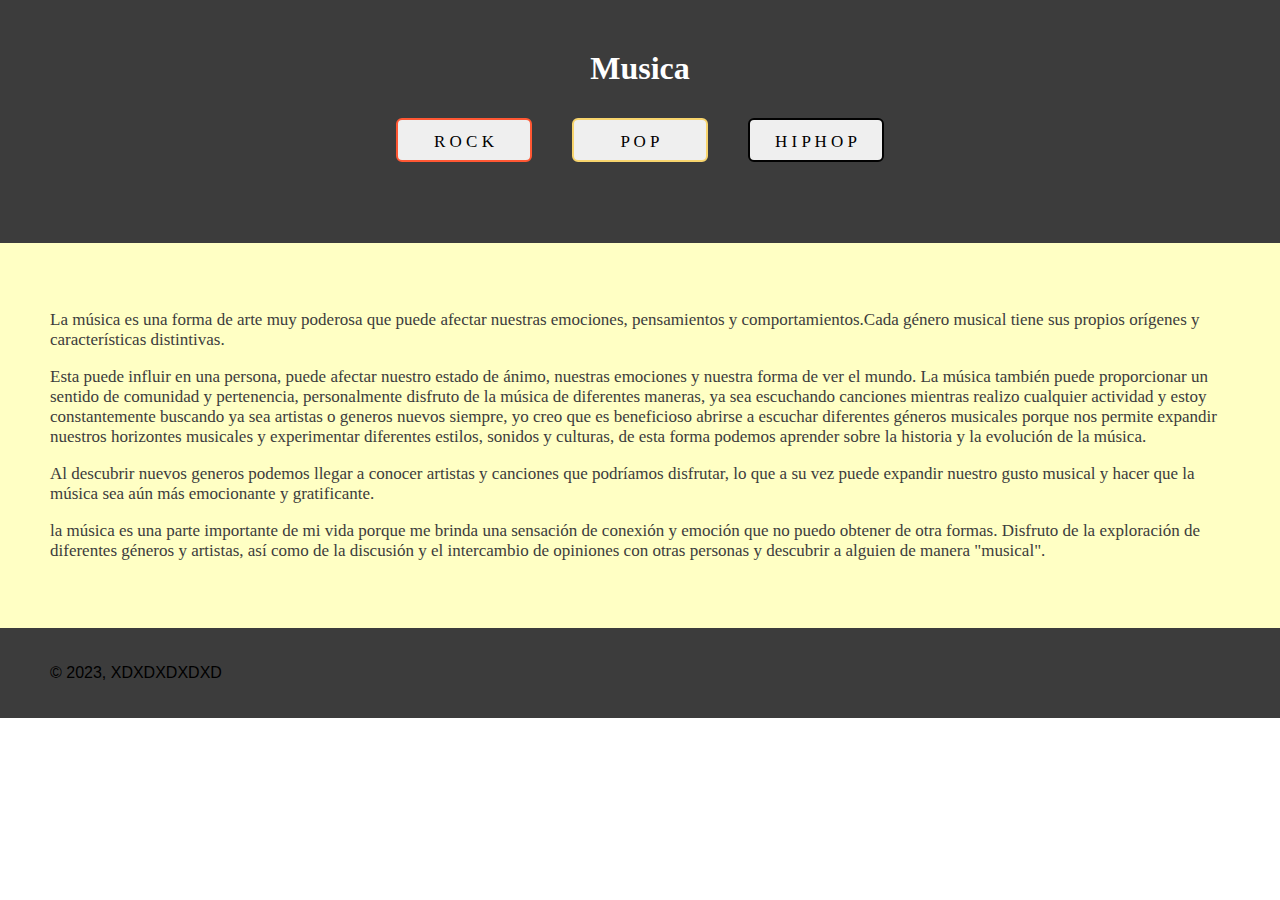
==== index.html @ 46fbabba "Primera subida" ====
<!DOCTYPE html>
<html lang="en">
<head>
    <meta charset="UTF-8">
    <meta http-equiv="X-UA-Compatible" content="IE=edge">
    <meta name="viewport" content="width=device-width, initial-scale=1.0">
    <link rel="stylesheet" href="CSS/estilo.css">
    <link rel="stylesheet" href="CSS/botones.css">
</head>
<body>
    <div id="header">
        <h1>Musica</h1>
        <p class="button-container">
               <button id="but1"><a href="paginas/rock.html">R O C K</a></button>
               <button id="but2"><a href="paginas/pop.html"> P O P</a></button>
               <button id="but3"><a href="paginas/Hip Hop.html"> H I P H O P</a></button>
        </p>
    </div>
    
<div id="main">
    <p>
        La música es una forma de arte muy poderosa
        que puede afectar nuestras emociones, pensamientos y comportamientos.Cada género musical tiene sus propios orígenes y características distintivas.
    </p>
    <p>
        Esta puede influir en una persona, puede afectar nuestro estado de ánimo, nuestras emociones y nuestra forma de ver el mundo. La música también puede proporcionar un sentido de comunidad y pertenencia,
        personalmente disfruto de la música de diferentes maneras, ya sea escuchando canciones mientras realizo cualquier actividad y estoy constantemente buscando ya sea artistas o generos nuevos siempre, yo 
        creo que es beneficioso abrirse a escuchar diferentes géneros musicales porque nos permite expandir nuestros horizontes musicales y experimentar diferentes estilos, sonidos y culturas, de esta forma podemos aprender sobre la historia y la evolución de la música.
    </p>
    <p>
       Al descubrir nuevos generos podemos llegar a conocer artistas y canciones que podríamos disfrutar, lo que a su vez puede expandir nuestro gusto musical y hacer que la música sea aún más emocionante y gratificante.
    </p>
    <p> la música es una parte importante de mi vida porque me brinda una sensación de conexión y emoción que no puedo obtener de otra formas. Disfruto de la exploración de diferentes géneros y artistas, así como de la discusión y el intercambio de opiniones con otras personas y descubrir a alguien de manera "musical".</p>
</div>
<div id="footer">
    <p> © 2023, XDXDXDXDXD</p>
</div>
</body>
</html>
---- CSS/estilo.css ----
body {
    margin: 0;
    padding: 0;
    max-width: 100%;
    overflow-x: hidden;
  }
  
/* Agregamos la fuente de Google Fonts */
@import url('https://fonts.googleapis.com/css2?family=Montserrat:wght@400;700&display=swap');

/* Utilizamos la fuente en el header */
#header {
    display: flex;
    flex-direction: column;
    align-items: center;
    justify-content: center;
    text-align: center;
    background-color: #3c3c3c;
    color: white;
    padding: 50px;
}

#header h1 {
    margin: 0;
}

#header button {
    display: inline-block;
    margin: 15px;
}

#header .button-container {
    display: flex;
    justify-content: flex-start;
    gap: 10px;
}

#main{
    background-color: #ffffc4;
    color: #3c3c3c;
    padding: 50px;
    font-family: 'Times New Roman', Times, serif; /* Utilizamos una fuente por defecto para el main */
    font-size: 17px;
    max-width: 100%; 
    overflow-x: hidden; 
}

#footer{
    background-color: #3c3c3c;
    color: rgb(0, 0, 0);
    display: flex;
    justify-content: space-between;
    align-items: center;
    padding: 20px 50px;
    width: 100%;
    font-family: 'Montserrat', sans-serif; /* Agregamos la fuente */
}


/* Estilos para pantallas más pequeñas que 600px */
@media (max-width: 600px) {
    #header {
      flex-direction: column;
    }
  
    #header h1 {
      margin: 20px auto;
    }
  
    #main, #footer {
      padding: 10px;
    }
  }
---- CSS/botones.css ----
/*Boton 1*/
#but1 {
    --color: #ff5733;
    font-family: inherit;
    display: inline-block;
    width: 8em;
    height: 2.6em;
    line-height: 2.5em;
    margin: 0 auto;
    position: relative;
    overflow: hidden;
    border: 2px solid var(--color);
    transition: color .5s;
    z-index: 1;
    font-size: 17px;
    border-radius: 6px;
    font-weight: 500;
    color: #000000;
   }
  
   #but1:before {
    content: "";
    position: absolute;
    z-index: -1;
    background: var(--color);
    height: 150px;
    width: 200px;
    border-radius: 50%;
   }
   
   #but1:hover {
    color: #fcf7f7;
   }
   
   #but1:before {
    top: 100%;
    left: 100%;
    transition: all .7s;
   }
   
   #but1:hover:before {
    top: -30px;
    left: -30px;
   }
   
   #but1:active:before {
    background: #f34949;
    transition: background 0s;
   }

   #but1 a {
    color: inherit;
    text-decoration: none;
  }
   /*Boton 2*/
#but2 {
    --color: #f7d46d;
    font-family: inherit;
    display: inline-block;
    width: 8em;
    height: 2.6em;
    line-height: 2.5em;
    margin: 0 auto;
    position: relative;
    overflow: hidden;
    border: 2px solid var(--color);
    transition: color .5s;
    z-index: 1;
    font-size: 17px;
    border-radius: 6px;
    font-weight: 500;
    color: #000000;
   }
   
   #but2:before {
    content: "";
    position: absolute;
    z-index: -1;
    background: var(--color);
    height: 150px;
    width: 200px;
    border-radius: 50%;
   }
   
   #but2:hover {
    color: #fffbfb;
   }
   
   #but2:before {
    top: 100%;
    left: 100%;
    transition: all .7s;
   }
   
   #but2:hover:before {
    top: -30px;
    left: -30px;
   }
   
   #but2:active:before {
    background: #ecc242;
    transition: background 0s;
   }
#but2 a {
    color: inherit;
    text-decoration: none;
  }
      /*Boton 3*/
#but3 {
    --color: #020202;
    font-family: inherit;
    display: inline-block;
    width: 8em;
    height: 2.6em;
    line-height: 2.5em;
    margin: 0 auto;
    position: relative;
    overflow: hidden;
    border: 2px solid var(--color);
    transition: color .5s;
    z-index: 1;
    font-size: 17px;
    border-radius: 6px;
    font-weight: 500;
    color: #000000;
   }
   
   #but3:before {
    content: "";
    position: absolute;
    z-index: -1;
    background: var(--color);
    height: 150px;
    width: 200px;
    border-radius: 50%;
   }
   
   #but3:hover {
    color: #faf4f4;
   }
   
   #but3:before {
    top: 100%;
    left: 100%;
    transition: all .7s;
   }
   
   #but3:hover:before {
    top: -30px;
    left: -30px;
   }
   
   #but3:active:before {
    background: #252523;
    transition: background 0s;
   }
   #but3 a {
    color: inherit;
    text-decoration: none;
  }
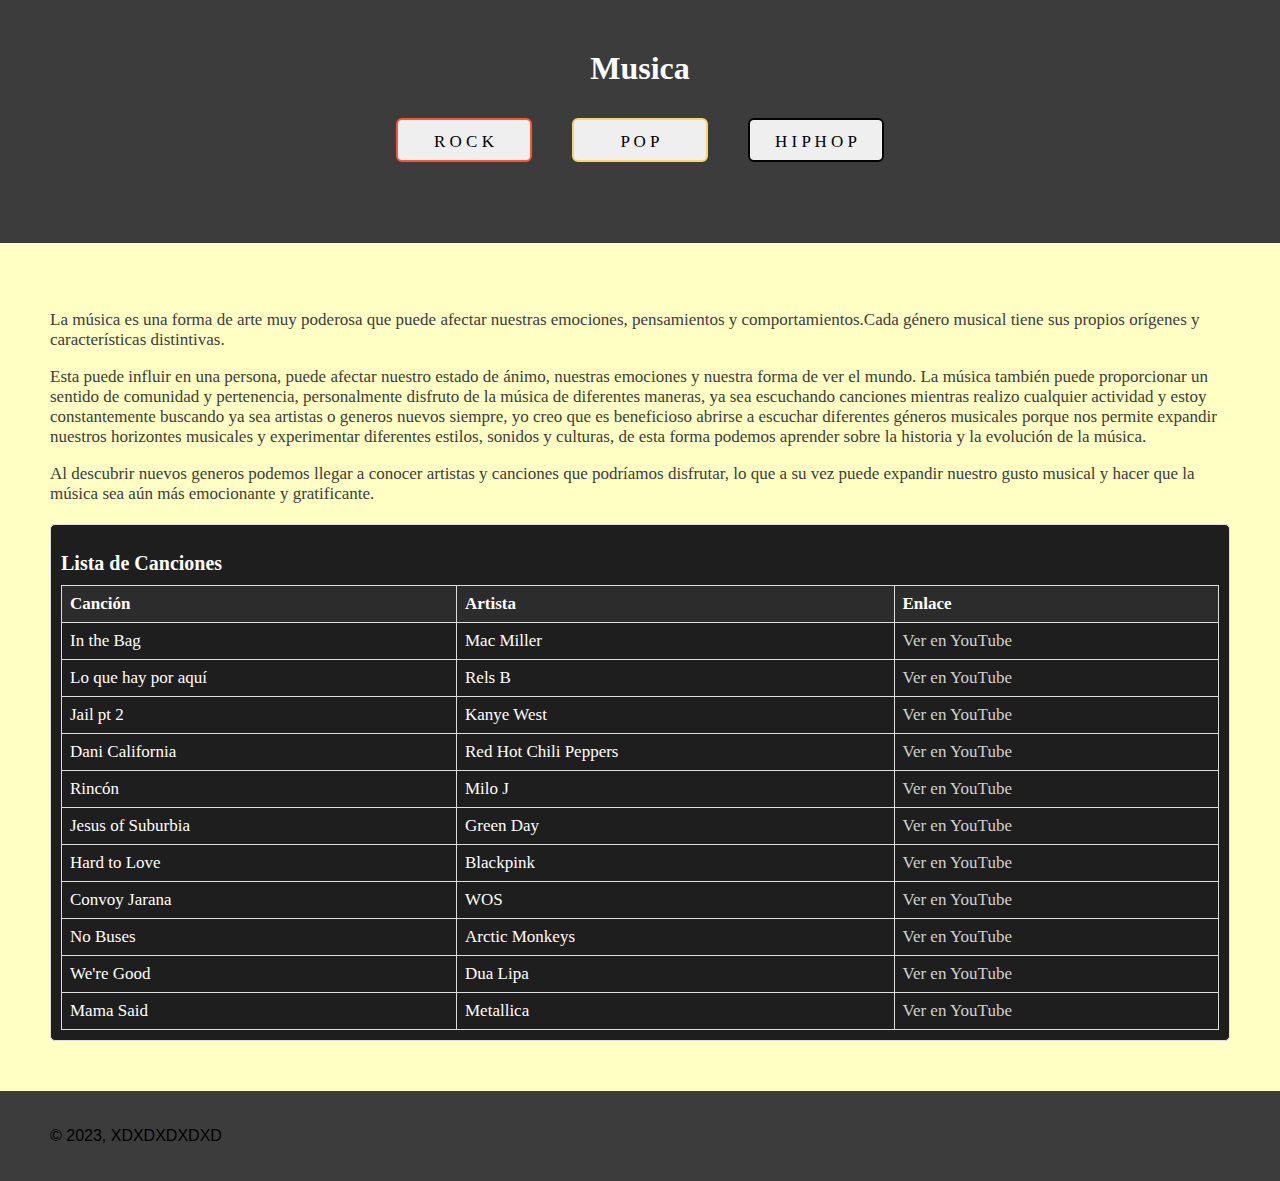
==== commit 43b8867b: "cambios tablas 1" ====
--- a/index.html
+++ b/index.html
@@ -30,7 +30,77 @@
     <p>
        Al descubrir nuevos generos podemos llegar a conocer artistas y canciones que podríamos disfrutar, lo que a su vez puede expandir nuestro gusto musical y hacer que la música sea aún más emocionante y gratificante.
     </p>
-    <p> la música es una parte importante de mi vida porque me brinda una sensación de conexión y emoción que no puedo obtener de otra formas. Disfruto de la exploración de diferentes géneros y artistas, así como de la discusión y el intercambio de opiniones con otras personas y descubrir a alguien de manera "musical".</p>
+    <div id="canciones">
+        <h2>Lista de Canciones</h2>
+        <table>
+            <thead>
+                <tr>
+                    <th>Canción</th>
+                    <th>Artista</th>
+                    <th>Enlace</th>
+                </tr>
+            </thead>
+            <tbody>
+                <tr>
+                    <td>In the Bag</td>
+                    <td>Mac Miller</td>
+                    <td><a href="https://youtu.be/cRxpib4eV2E" target="_blank">Ver en YouTube</a></td>
+                </tr>
+                <tr>
+                    <td>Lo que hay por aquí</td>
+                    <td>Rels B</td>
+                    <td><a href="https://youtu.be/qWCup_EZSWE" target="_blank">Ver en YouTube</a></td>
+                </tr>
+                <tr>
+                    <td>Jail pt 2</td>
+                    <td>Kanye West</td>
+                    <td><a href="https://youtu.be/UArRcQEgxp8" target="_blank">Ver en YouTube</a></td>
+                </tr>
+                <tr>
+                    <td>Dani California</td>
+                    <td>Red Hot Chili Peppers</td>
+                    <td><a href="https://youtu.be/Sb5aq5HcS1A" target="_blank">Ver en YouTube</a></td>
+                </tr>
+                <tr>
+                    <td>Rincón</td>
+                    <td>Milo J</td>
+                    <td><a href="https://youtu.be/Qip3xXCTzh4" target="_blank">Ver en YouTube</a></td>
+                </tr>
+                <tr>
+                    <td>Jesus of Suburbia</td>
+                    <td>Green Day</td>
+                    <td><a href="https://youtu.be/fZFmaMbkUD4" target="_blank">Ver en YouTube</a></td>
+                </tr>
+                <tr>
+                    <td>Hard to Love</td>
+                    <td>Blackpink</td>
+                    <td><a href="https://youtu.be/7Hr3p1BHC_E" target="_blank">Ver en YouTube</a></td>
+                </tr>
+                <tr>
+                    <td>Convoy Jarana</td>
+                    <td>WOS</td>
+                    <td><a href="https://youtu.be/5CG-7sbrs9U" target="_blank">Ver en YouTube</a></td>
+                </tr>
+                <tr>
+                    <td>No Buses</td>
+                    <td>Arctic Monkeys</td>
+                    <td><a href="https://youtu.be/Whl9WgP-g7s" target="_blank">Ver en YouTube</a></td>
+                </tr>
+                <tr>
+                    <td>We're Good</td>
+                    <td>Dua Lipa</td>
+                    <td><a href="https://youtu.be/jr47YisIsz8" target="_blank">Ver en YouTube</a></td>
+                </tr>
+                <tr>
+                    <td>Mama Said</td>
+                    <td>Metallica</td>
+                    <td><a href="https://youtu.be/4FKYsUEuvIo" target="_blank">Ver en YouTube</a></td>
+                </tr>
+                <!-- Agrega más filas para las otras canciones siguiendo el mismo formato -->
+            </tbody>
+        </table>
+    </div>
+    
 </div>
 <div id="footer">
     <p> © 2023, XDXDXDXDXD</p>
--- a/CSS/estilo.css
+++ b/CSS/estilo.css
@@ -71,4 +71,42 @@
       padding: 10px;
     }
   }
-  +/* Estilos para la tabla de canciones */
+#canciones {
+    margin-top: 20px;
+    padding: 10px;
+    background-color: #1f1e1e;
+    color: white;
+    border: 1px solid #ddd;
+    border-radius: 5px;
+}
+
+#canciones h2 {
+    font-size: 20px;
+    margin-bottom: 10px;
+}
+
+table {
+    width: 100%;
+    border-collapse: collapse;
+    margin-top: 10px;
+}
+
+th, td {
+    border: 1px solid #ddd;
+    padding: 8px;
+    text-align: left;
+}
+
+th {
+    background-color: #2c2c2c;
+}
+
+a {
+    text-decoration: none;
+    color: #d1d0d0;
+}
+
+a:hover {
+    text-decoration: underline;
+}
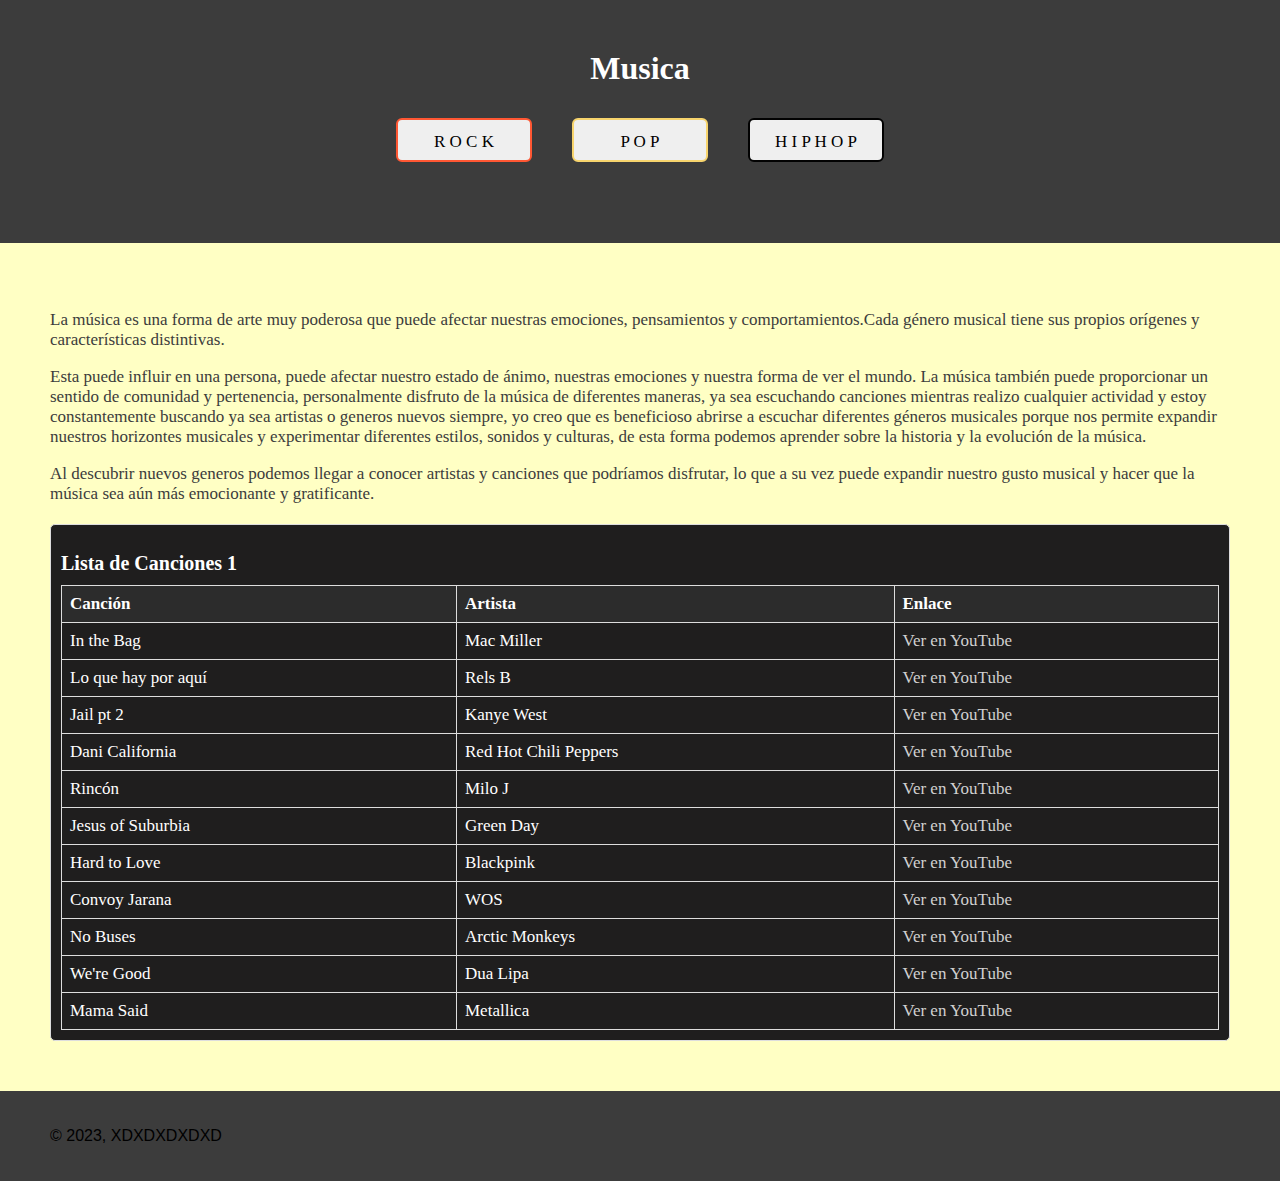
==== commit 127a8782: "cambios tablas 1.1" ====
--- a/index.html
+++ b/index.html
@@ -31,7 +31,7 @@
        Al descubrir nuevos generos podemos llegar a conocer artistas y canciones que podríamos disfrutar, lo que a su vez puede expandir nuestro gusto musical y hacer que la música sea aún más emocionante y gratificante.
     </p>
     <div id="canciones">
-        <h2>Lista de Canciones</h2>
+        <h2>Lista de Canciones 1</h2>
         <table>
             <thead>
                 <tr>
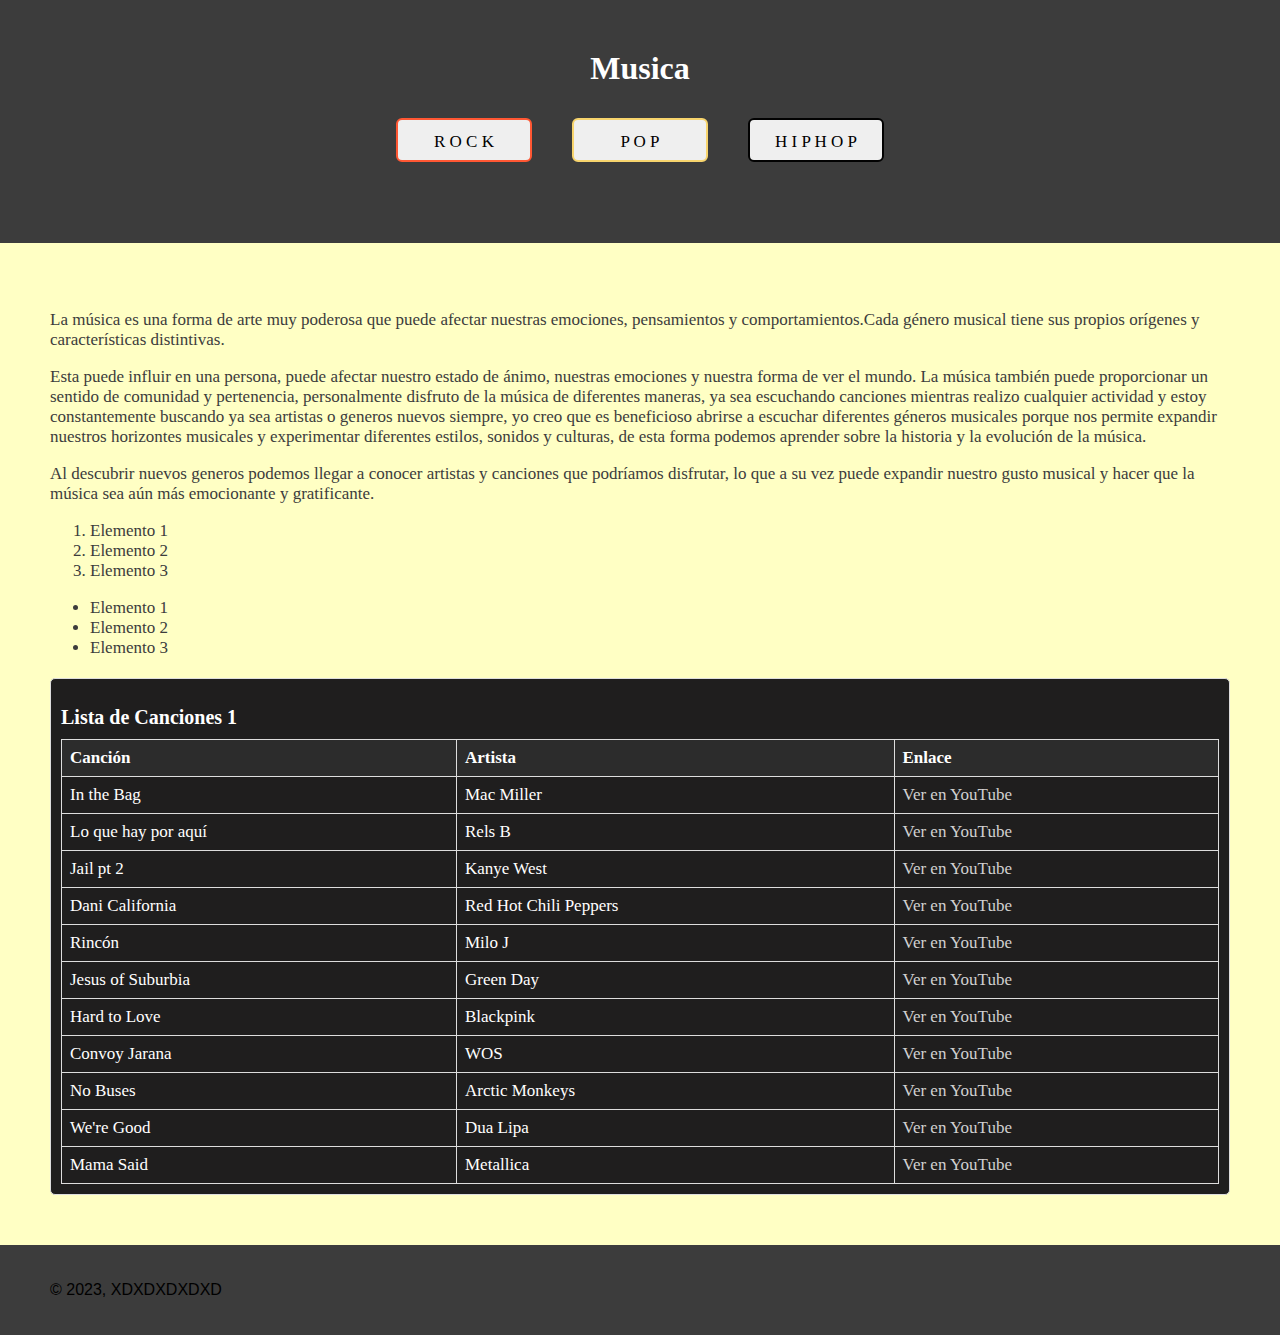
==== commit 4d993ac3: "cambios contenido 1" ====
--- a/index.html
+++ b/index.html
@@ -30,6 +30,17 @@
     <p>
        Al descubrir nuevos generos podemos llegar a conocer artistas y canciones que podríamos disfrutar, lo que a su vez puede expandir nuestro gusto musical y hacer que la música sea aún más emocionante y gratificante.
     </p>
+    <ol>
+        <li>Elemento 1</li>
+        <li>Elemento 2</li>
+        <li>Elemento 3</li>
+    </ol>
+    <ul>
+        <li>Elemento 1</li>
+        <li>Elemento 2</li>
+        <li>Elemento 3</li>
+    </ul>
+    
     <div id="canciones">
         <h2>Lista de Canciones 1</h2>
         <table>
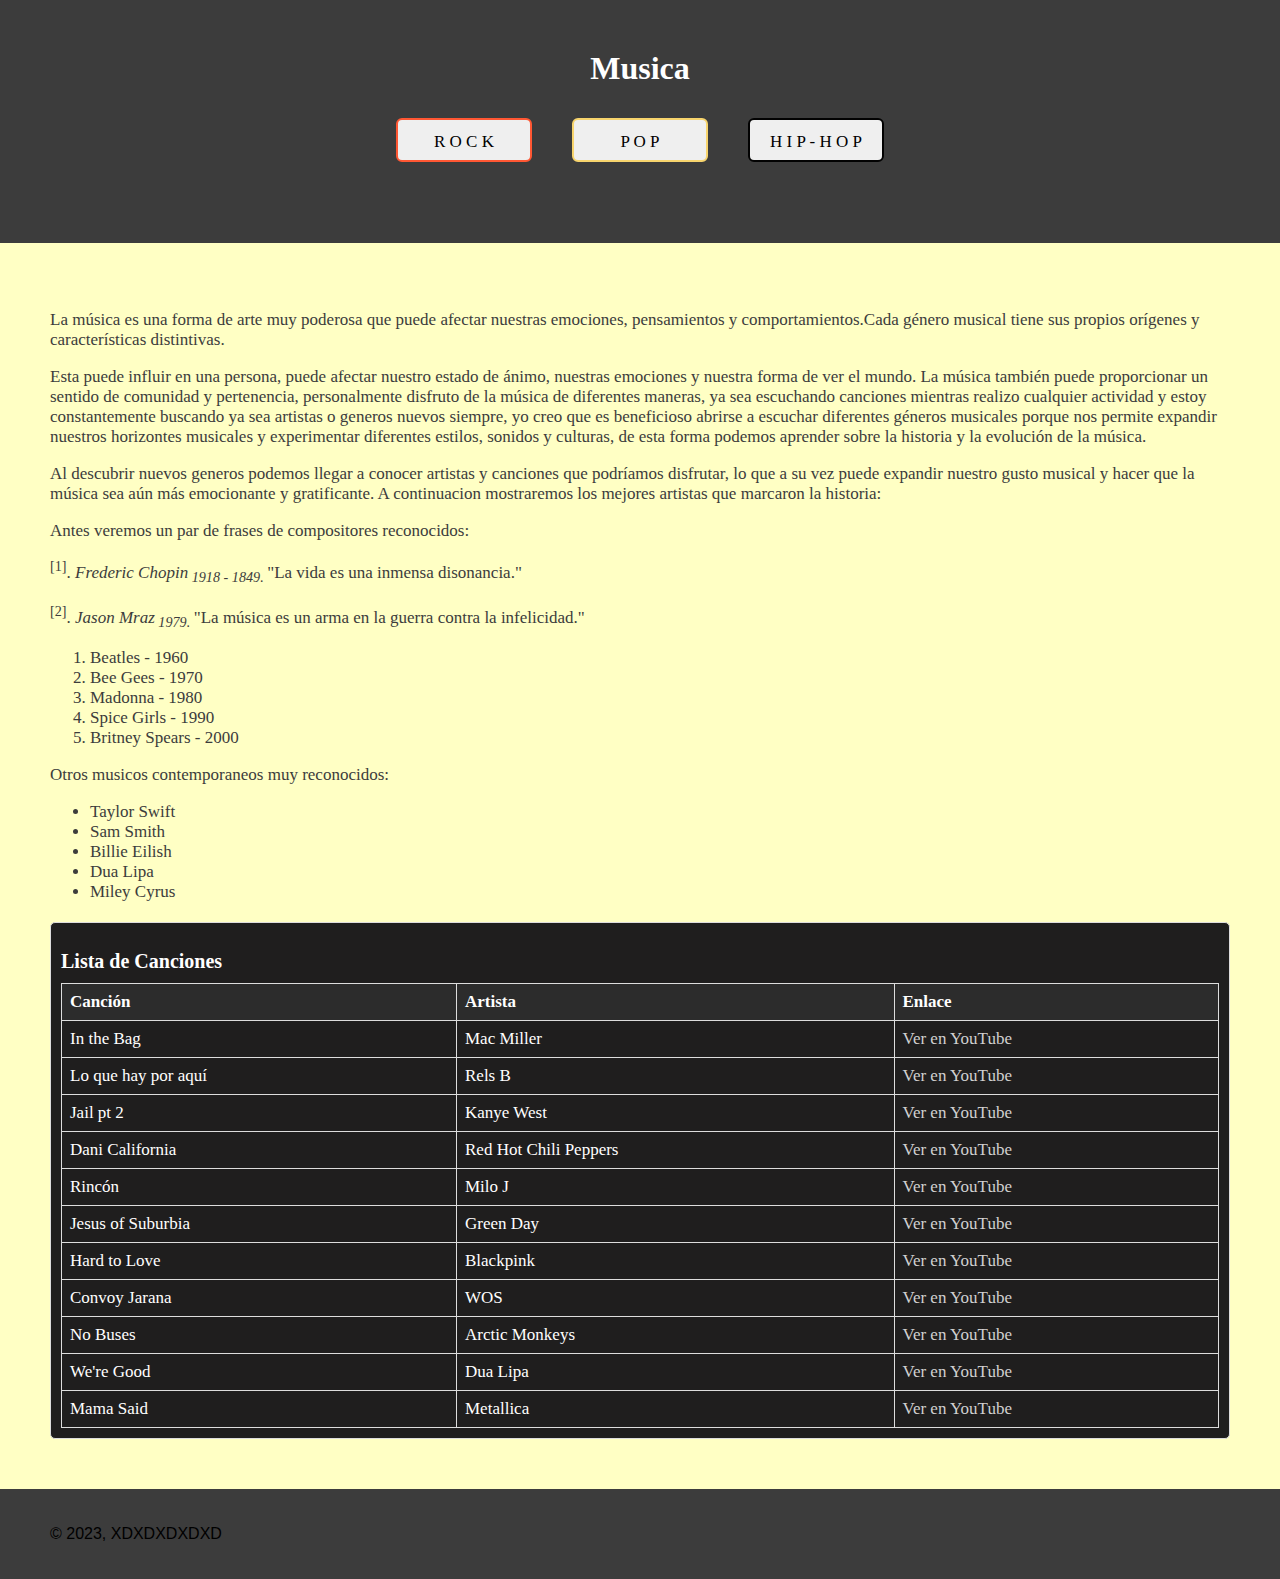
==== commit dae11538: "Agregando comandos" ====
--- a/index.html
+++ b/index.html
@@ -13,7 +13,7 @@
         <p class="button-container">
                <button id="but1"><a href="paginas/rock.html">R O C K</a></button>
                <button id="but2"><a href="paginas/pop.html"> P O P</a></button>
-               <button id="but3"><a href="paginas/Hip Hop.html"> H I P H O P</a></button>
+               <button id="but3"><a href="paginas/Hip Hop.html"> H I P - H O P</a></button>
         </p>
     </div>
     
@@ -29,20 +29,31 @@
     </p>
     <p>
        Al descubrir nuevos generos podemos llegar a conocer artistas y canciones que podríamos disfrutar, lo que a su vez puede expandir nuestro gusto musical y hacer que la música sea aún más emocionante y gratificante.
+       A continuacion mostraremos los mejores artistas que marcaron la historia:
     </p>
+    <p>Antes veremos un par de frases de compositores reconocidos: </p>
+    <sup>[1]</sup>.
+    <cite>Frederic Chopin<sub> 1918 - 1849.  </sub></cite>"La vida es una inmensa disonancia."</p>
+    <sup>[2]</sup>.
+    <cite>Jason Mraz<sub> 1979.  </sub></cite>"La música es un arma en la guerra contra la infelicidad."</p>
     <ol>
-        <li>Elemento 1</li>
-        <li>Elemento 2</li>
-        <li>Elemento 3</li>
+        <li>Beatles - 1960 </li>
+        <li>Bee Gees - 1970 </li>
+        <li>Madonna - 1980 </li>
+        <li>Spice Girls - 1990 </li>
+        <li>Britney Spears - 2000 </li>
     </ol>
+    <p>Otros musicos contemporaneos muy reconocidos: </p>
     <ul>
-        <li>Elemento 1</li>
-        <li>Elemento 2</li>
-        <li>Elemento 3</li>
+        <li>Taylor Swift</li>
+        <li>Sam Smith</li>
+        <li>Billie Eilish</li>
+        <li>Dua Lipa</li>
+        <li>Miley Cyrus</li>
     </ul>
     
     <div id="canciones">
-        <h2>Lista de Canciones 1</h2>
+        <h2>Lista de Canciones </h2>
         <table>
             <thead>
                 <tr>
@@ -115,6 +126,7 @@
 </div>
 <div id="footer">
     <p> © 2023, XDXDXDXDXD</p>
+    <p>©<abbr title="Copy Right Symbol"></abbr></p>
 </div>
 </body>
 </html>
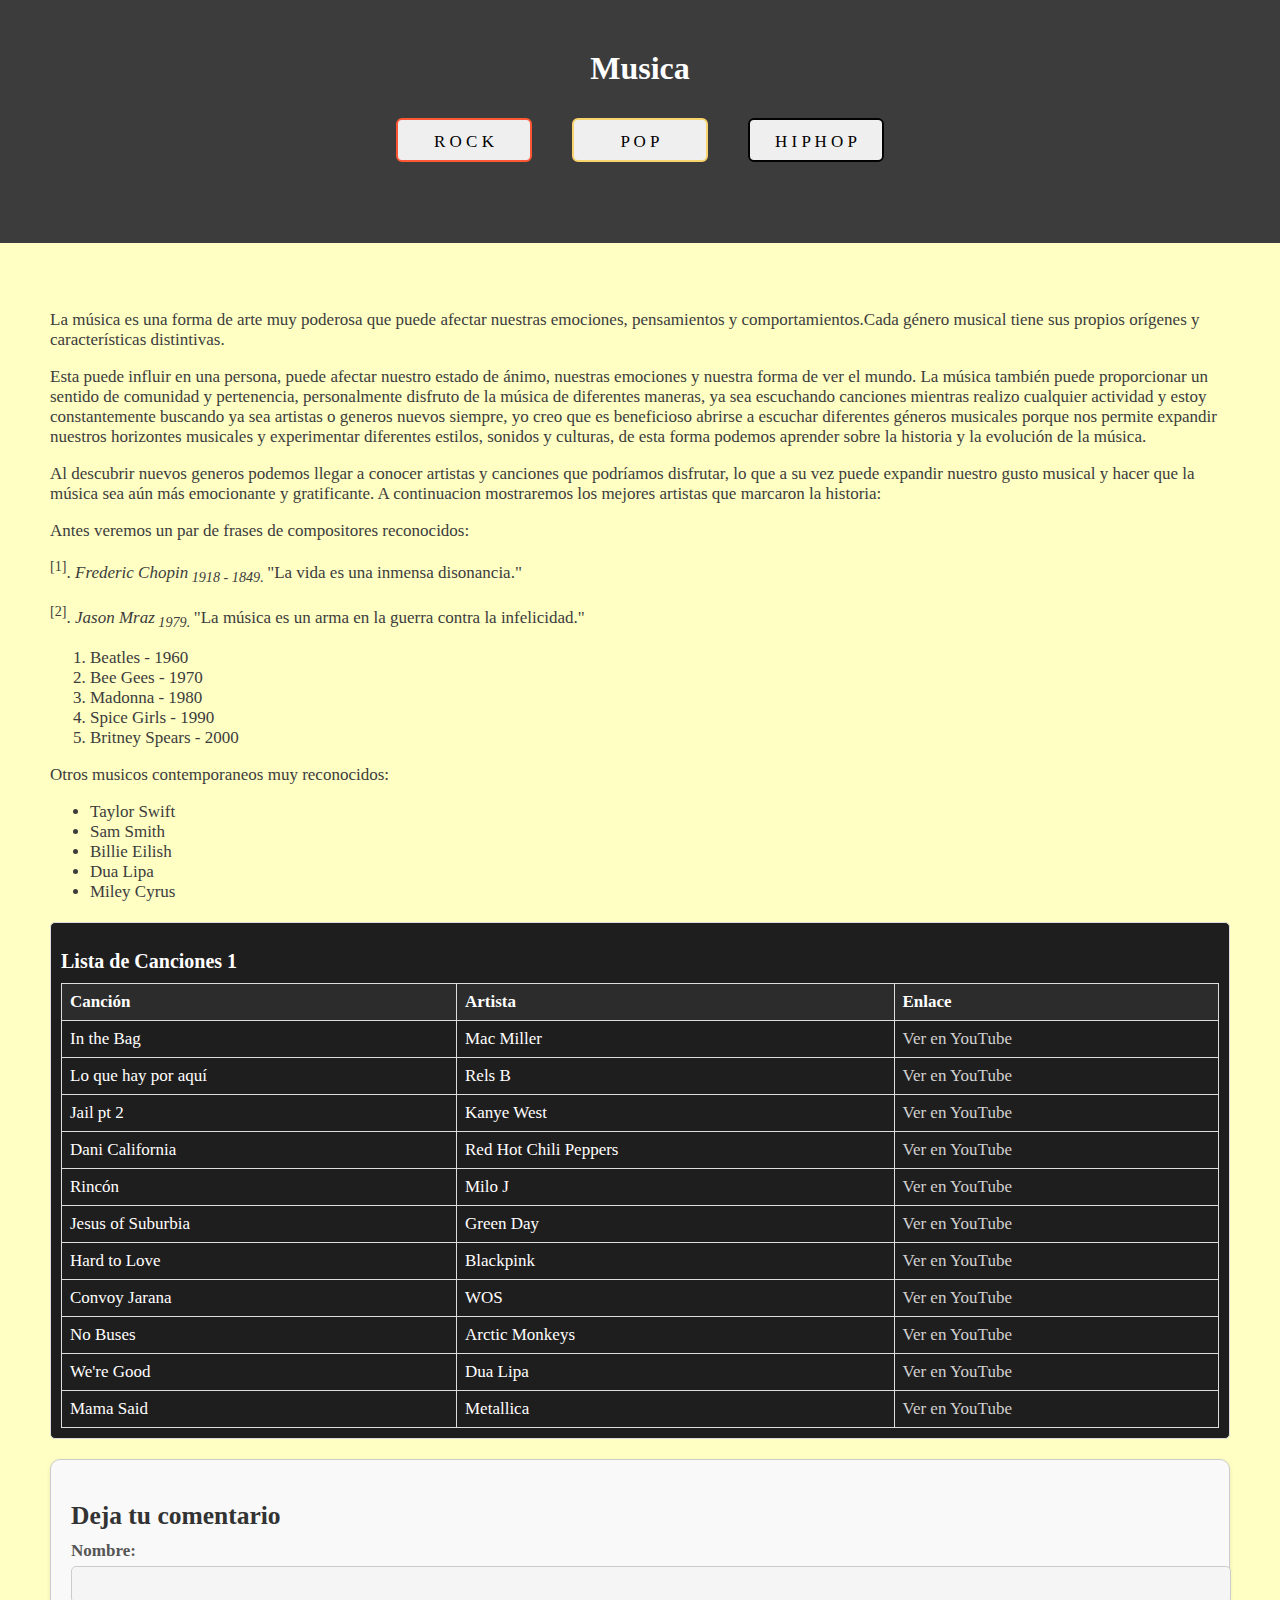
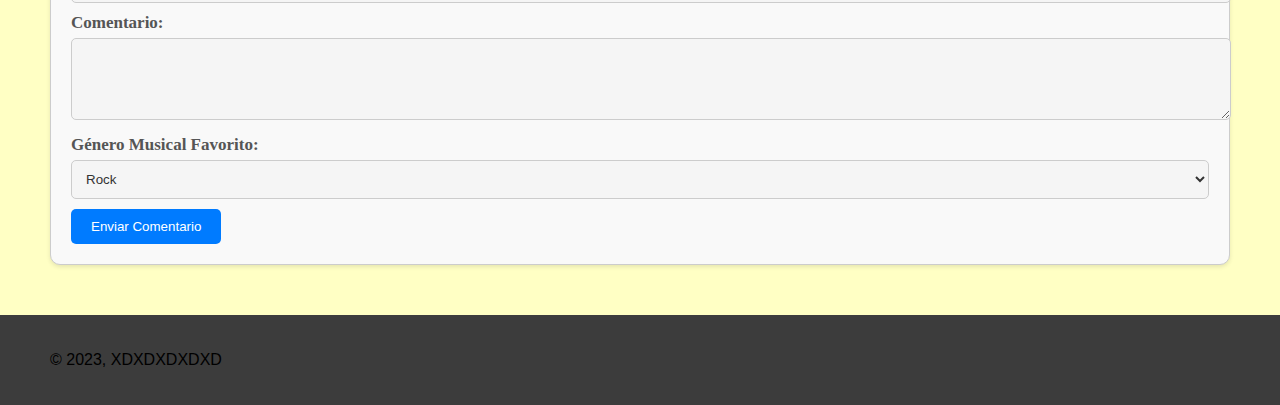
==== commit 3a22ce3d: "Implementando cambios y formulario" ====
--- a/index.html
+++ b/index.html
@@ -13,7 +13,7 @@
         <p class="button-container">
                <button id="but1"><a href="paginas/rock.html">R O C K</a></button>
                <button id="but2"><a href="paginas/pop.html"> P O P</a></button>
-               <button id="but3"><a href="paginas/Hip Hop.html"> H I P - H O P</a></button>
+               <button id="but3"><a href="paginas/Hip Hop.html"> H I P H O P</a></button>
         </p>
     </div>
     
@@ -28,32 +28,32 @@
         creo que es beneficioso abrirse a escuchar diferentes géneros musicales porque nos permite expandir nuestros horizontes musicales y experimentar diferentes estilos, sonidos y culturas, de esta forma podemos aprender sobre la historia y la evolución de la música.
     </p>
     <p>
-       Al descubrir nuevos generos podemos llegar a conocer artistas y canciones que podríamos disfrutar, lo que a su vez puede expandir nuestro gusto musical y hacer que la música sea aún más emocionante y gratificante.
-       A continuacion mostraremos los mejores artistas que marcaron la historia:
-    </p>
-    <p>Antes veremos un par de frases de compositores reconocidos: </p>
-    <sup>[1]</sup>.
-    <cite>Frederic Chopin<sub> 1918 - 1849.  </sub></cite>"La vida es una inmensa disonancia."</p>
-    <sup>[2]</sup>.
-    <cite>Jason Mraz<sub> 1979.  </sub></cite>"La música es un arma en la guerra contra la infelicidad."</p>
-    <ol>
-        <li>Beatles - 1960 </li>
-        <li>Bee Gees - 1970 </li>
-        <li>Madonna - 1980 </li>
-        <li>Spice Girls - 1990 </li>
-        <li>Britney Spears - 2000 </li>
-    </ol>
-    <p>Otros musicos contemporaneos muy reconocidos: </p>
-    <ul>
-        <li>Taylor Swift</li>
-        <li>Sam Smith</li>
-        <li>Billie Eilish</li>
-        <li>Dua Lipa</li>
-        <li>Miley Cyrus</li>
-    </ul>
+        Al descubrir nuevos generos podemos llegar a conocer artistas y canciones que podríamos disfrutar, lo que a su vez puede expandir nuestro gusto musical y hacer que la música sea aún más emocionante y gratificante.
+        A continuacion mostraremos los mejores artistas que marcaron la historia:
+     </p>
+     <p>Antes veremos un par de frases de compositores reconocidos: </p>
+     <sup>[1]</sup>.
+     <cite>Frederic Chopin<sub> 1918 - 1849.  </sub></cite>"La vida es una inmensa disonancia."</p>
+     <sup>[2]</sup>.
+     <cite>Jason Mraz<sub> 1979.  </sub></cite>"La música es un arma en la guerra contra la infelicidad."</p>
+     <ol>
+         <li>Beatles - 1960 </li>
+         <li>Bee Gees - 1970 </li>
+         <li>Madonna - 1980 </li>
+         <li>Spice Girls - 1990 </li>
+         <li>Britney Spears - 2000 </li>
+     </ol>
+     <p>Otros musicos contemporaneos muy reconocidos: </p>
+     <ul>
+         <li>Taylor Swift</li>
+         <li>Sam Smith</li>
+         <li>Billie Eilish</li>
+         <li>Dua Lipa</li>
+         <li>Miley Cyrus</li>
+     </ul>
     
     <div id="canciones">
-        <h2>Lista de Canciones </h2>
+        <h2>Lista de Canciones 1</h2>
         <table>
             <thead>
                 <tr>
@@ -122,11 +122,29 @@
             </tbody>
         </table>
     </div>
-    
+    <div id="comment-form">
+        <h2>Deja tu comentario</h2>
+        <form >
+            <label for="name">Nombre:</label>
+            <input type="text" id="name" name="name" required>
+            <label for="comment">Comentario:</label>
+            <textarea id="comment" name="comment" rows="4" required></textarea>
+            
+            <!-- Agregar el elemento select para el género musical -->
+            <label for="genre">Género Musical Favorito:</label>
+            <select id="genre" name="genre">
+                <option value="rock">Rock</option>
+                <option value="pop">Pop</option>
+                <option value="hiphop">Hip Hop</option>
+                <option value="otro">Otro</option>
+            </select>
+            
+            <button type="submit">Enviar Comentario</button>
+        </form>
+    </div>
 </div>
 <div id="footer">
     <p> © 2023, XDXDXDXDXD</p>
-    <p>©<abbr title="Copy Right Symbol"></abbr></p>
 </div>
 </body>
 </html>
--- a/CSS/estilo.css
+++ b/CSS/estilo.css
@@ -110,3 +110,77 @@
 a:hover {
     text-decoration: underline;
 }
+/* Estilos para el formulario de comentarios */
+#comment-form {
+    margin-top: 20px;
+    padding: 20px;
+    border: 1px solid #ccc;
+    background-color: #f9f9f9;
+    border-radius: 10px;
+    box-shadow: 0px 2px 4px rgba(0, 0, 0, 0.1);
+    transition: box-shadow 0.3s;
+}
+
+#comment-form:hover {
+    box-shadow: 0px 4px 8px rgba(0, 0, 0, 0.2);
+}
+
+#comment-form h2 {
+    font-size: 1.5em;
+    margin-bottom: 10px;
+    color: #333;
+}
+
+#comment-form form {
+    margin-top: 10px;
+}
+
+#comment-form label {
+    display: block;
+    margin-bottom: 5px;
+    font-weight: bold;
+    color: #555;
+}
+
+#comment-form input[type="text"],
+#comment-form textarea,
+#comment-form select {
+    width: 100%;
+    padding: 10px;
+    margin-bottom: 10px;
+    border: 1px solid #ccc;
+    border-radius: 5px;
+    background-color: #f5f5f5;
+    color: #333;
+    transition: border-color 0.3s, background-color 0.3s;
+}
+
+#comment-form input[type="text"]:focus,
+#comment-form textarea:focus,
+#comment-form select:focus {
+    border-color: #007bff;
+    background-color: #fff;
+    outline: none;
+}
+
+#comment-form textarea {
+    resize: vertical;
+}
+
+#comment-form button {
+    background-color: #007bff;
+    color: white;
+    padding: 10px 20px;
+    border: none;
+    border-radius: 5px;
+    cursor: pointer;
+    transition: background-color 0.3s;
+}
+
+#comment-form button:hover {
+    background-color: #0056b3;
+}
+
+#comment-form button:focus {
+    outline: none;
+}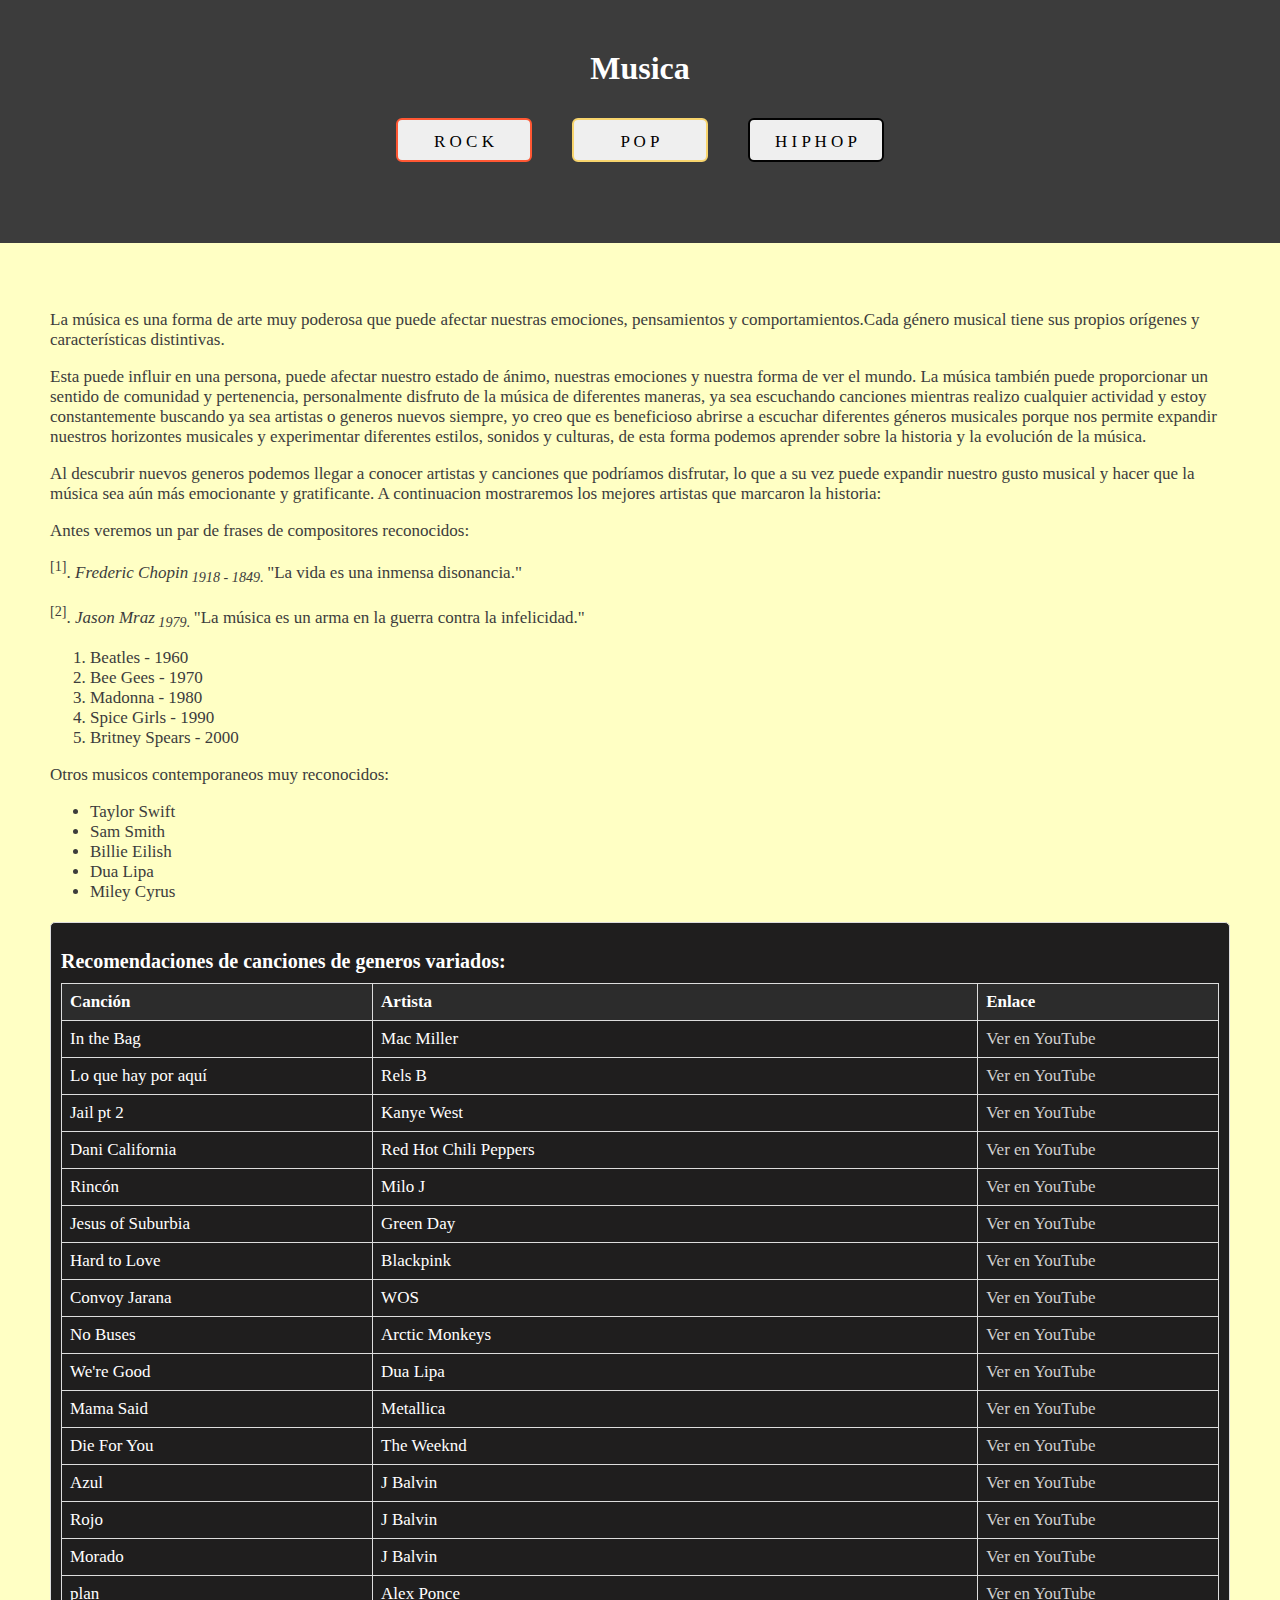
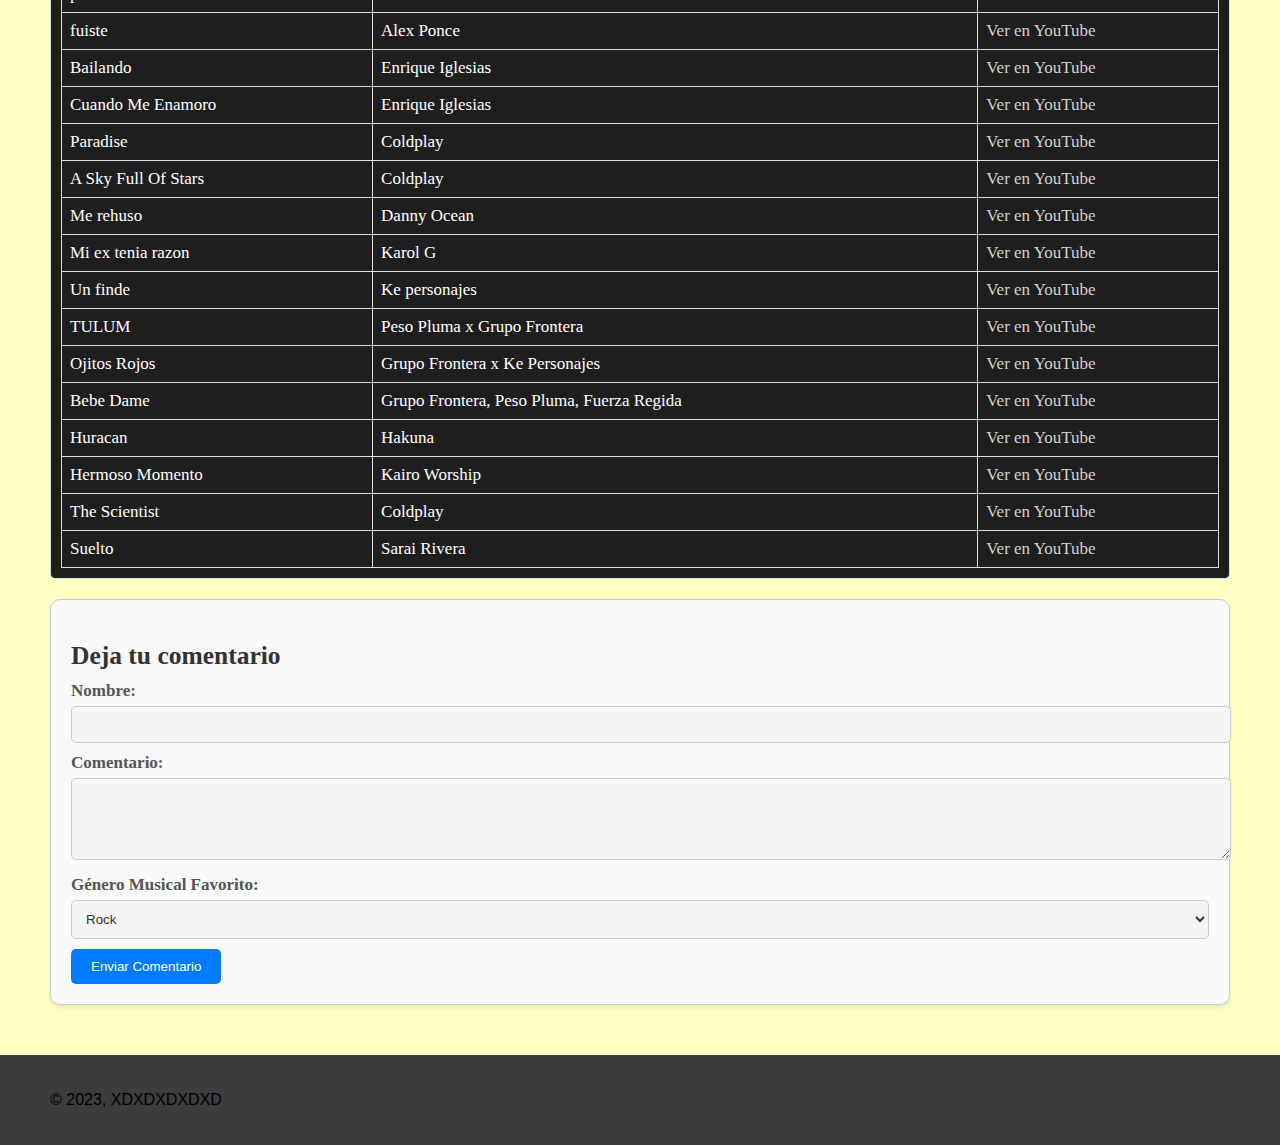
==== commit b74d2397: "Cambios tabla" ====
--- a/index.html
+++ b/index.html
@@ -53,7 +53,7 @@
      </ul>
     
     <div id="canciones">
-        <h2>Lista de Canciones 1</h2>
+        <h2>Recomendaciones de canciones de generos variados:</h2>
         <table>
             <thead>
                 <tr>
@@ -118,7 +118,107 @@
                     <td>Metallica</td>
                     <td><a href="https://youtu.be/4FKYsUEuvIo" target="_blank">Ver en YouTube</a></td>
                 </tr>
-                <!-- Agrega más filas para las otras canciones siguiendo el mismo formato -->
+                <tr>
+                    <td>Die For You</td>
+                    <td>The Weeknd</td>
+                    <td><a href="https://www.youtube.com/watch?v=QLCpqdqeoII" target="_blank">Ver en YouTube</a></td>
+                </tr>
+                <tr>
+                    <td>Azul</td>
+                    <td>J Balvin</td>
+                    <td><a href="https://www.youtube.com/watch?v=bcaLBKH-Yfc" target="_blank">Ver en YouTube</a></td>
+                </tr>
+                <tr>
+                    <td>Rojo</td>
+                    <td>J Balvin</td>
+                    <td><a href="https://www.youtube.com/watch?v=_tG70FWd1Ds" target="_blank">Ver en YouTube</a></td>
+                </tr>
+                <tr>
+                    <td>Morado</td>
+                    <td>J Balvin</td>
+                    <td><a href="https://www.youtube.com/watch?v=d5ZVaWxkAaQ" target="_blank">Ver en YouTube</a></td>
+                </tr>
+                <tr>
+                    <td> plan</td>
+                    <td>Alex Ponce </td>
+                    <td><a href="https://www.youtube.com/watch?v=NuGFGvX4wAQ" target="_blank">Ver en YouTube</a></td>
+                </tr>
+                <tr>
+                    <td>fuiste </td>
+                    <td>Alex Ponce </td>
+                    <td><a href="https://www.youtube.com/watch?v=9_5PtqofKs4" target="_blank">Ver en YouTube</a></td>
+                </tr>
+                <tr>
+                    <td>Bailando</td>
+                    <td>Enrique Iglesias</td>
+                    <td><a href="https://www.youtube.com/watch?v=NUsoVlDFqZg" target="_blank">Ver en YouTube</a></td>
+                </tr>
+                <tr>
+                    <td>Cuando Me Enamoro</td>
+                    <td>Enrique Iglesias</td>
+                    <td><a href="https://www.youtube.com/watch?v=4DO8GsIYfhQ" target="_blank">Ver en YouTube</a></td>
+                </tr>
+                <tr>
+                    <td>Paradise</td>
+                    <td>Coldplay</td>
+                    <td><a href="https://www.youtube.com/watch?v=1G4isv_Fylg" target="_blank">Ver en YouTube</a></td>
+                </tr>
+                <tr>
+                    <td>A Sky Full Of Stars</td>
+                    <td>Coldplay</td>
+                    <td><a href="https://www.youtube.com/watch?v=VPRjCeoBqrI" target="_blank">Ver en YouTube</a></td>
+                </tr>
+                
+                <tr>
+                    <td>Me rehuso</td>
+                    <td>Danny Ocean</td>
+                    <td><a href="https://youtu.be/aDCcLQto5BM?si=gwVJg3SjdbElSI4J" target="_blank">Ver en YouTube</a></td>
+                </tr>
+                <tr>
+                    <td>Mi ex tenia razon</td>
+                    <td>Karol G</td>
+                    <td><a href="https://youtu.be/CJQjaNowYwk?si=Ny-KodQRAw2ovzNC" target="_blank">Ver en YouTube</a></td>
+                </tr>
+                <tr>
+                    <td>Un finde</td>
+                    <td>Ke personajes</td>
+                    <td><a href="https://youtu.be/fU3yCr-yMvk?si=-Sr61-MTWVI3o8Pm" target="_blank">Ver en YouTube</a></td>
+                </tr>
+                <tr>
+                    <td>TULUM</td>
+                    <td>Peso Pluma x Grupo Frontera</td>
+                    <td><a href="https://youtu.be/dgD7r9tiOSA?si=QuHckBhBdUhCOe-t" target="_blank">Ver en YouTube</a></td>
+                </tr>
+                <tr>
+                    <td>Ojitos Rojos</td>
+                    <td>Grupo Frontera x Ke Personajes</td>
+                    <td><a href="https://youtu.be/LTE9ktAcSQg?si=VfMITl-kBRy20HQI" target="_blank">Ver en YouTube</a></td>
+                </tr>
+                <tr>
+                    <td>Bebe Dame</td>
+                    <td>Grupo Frontera, Peso Pluma, Fuerza Regida</td>
+                    <td><a href="https://youtu.be/0fTfuar7hvE?si=0XTgWDoF9DipeI-r" target="_blank">Ver en YouTube</a></td>
+                </tr>
+                <tr>
+                    <td>Huracan</td>
+                    <td>Hakuna</td>
+                    <td><a href="https://youtu.be/P2Kf8RsxuiA?si=AN8XRxVD6APlUL_p" target="_blank">Ver en YouTube</a></td>
+                </tr>
+                <tr>
+                    <td>Hermoso Momento</td>
+                    <td>Kairo Worship</td>
+                    <td><a href="https://youtu.be/hMRG4GnN9I4?si=t_AF19hn7EwSOSEf" target="_blank">Ver en YouTube</a></td>
+                </tr>
+                <tr>
+                    <td>The Scientist</td>
+                    <td>Coldplay</td>
+                    <td><a href="https://youtu.be/rLm_aSP369M?si=TiTxrZP5yIdCeln6" target="_blank">Ver en YouTube</a></td>
+                </tr>
+                <tr>
+                    <td>Suelto</td>
+                    <td>Sarai Rivera</td>
+                    <td><a href="https://youtu.be/4YoJjD2wXoU?si=ZkGKn7bsp7rmtEft" target="_blank">Ver en YouTube</a></td>
+                </tr>
             </tbody>
         </table>
     </div>
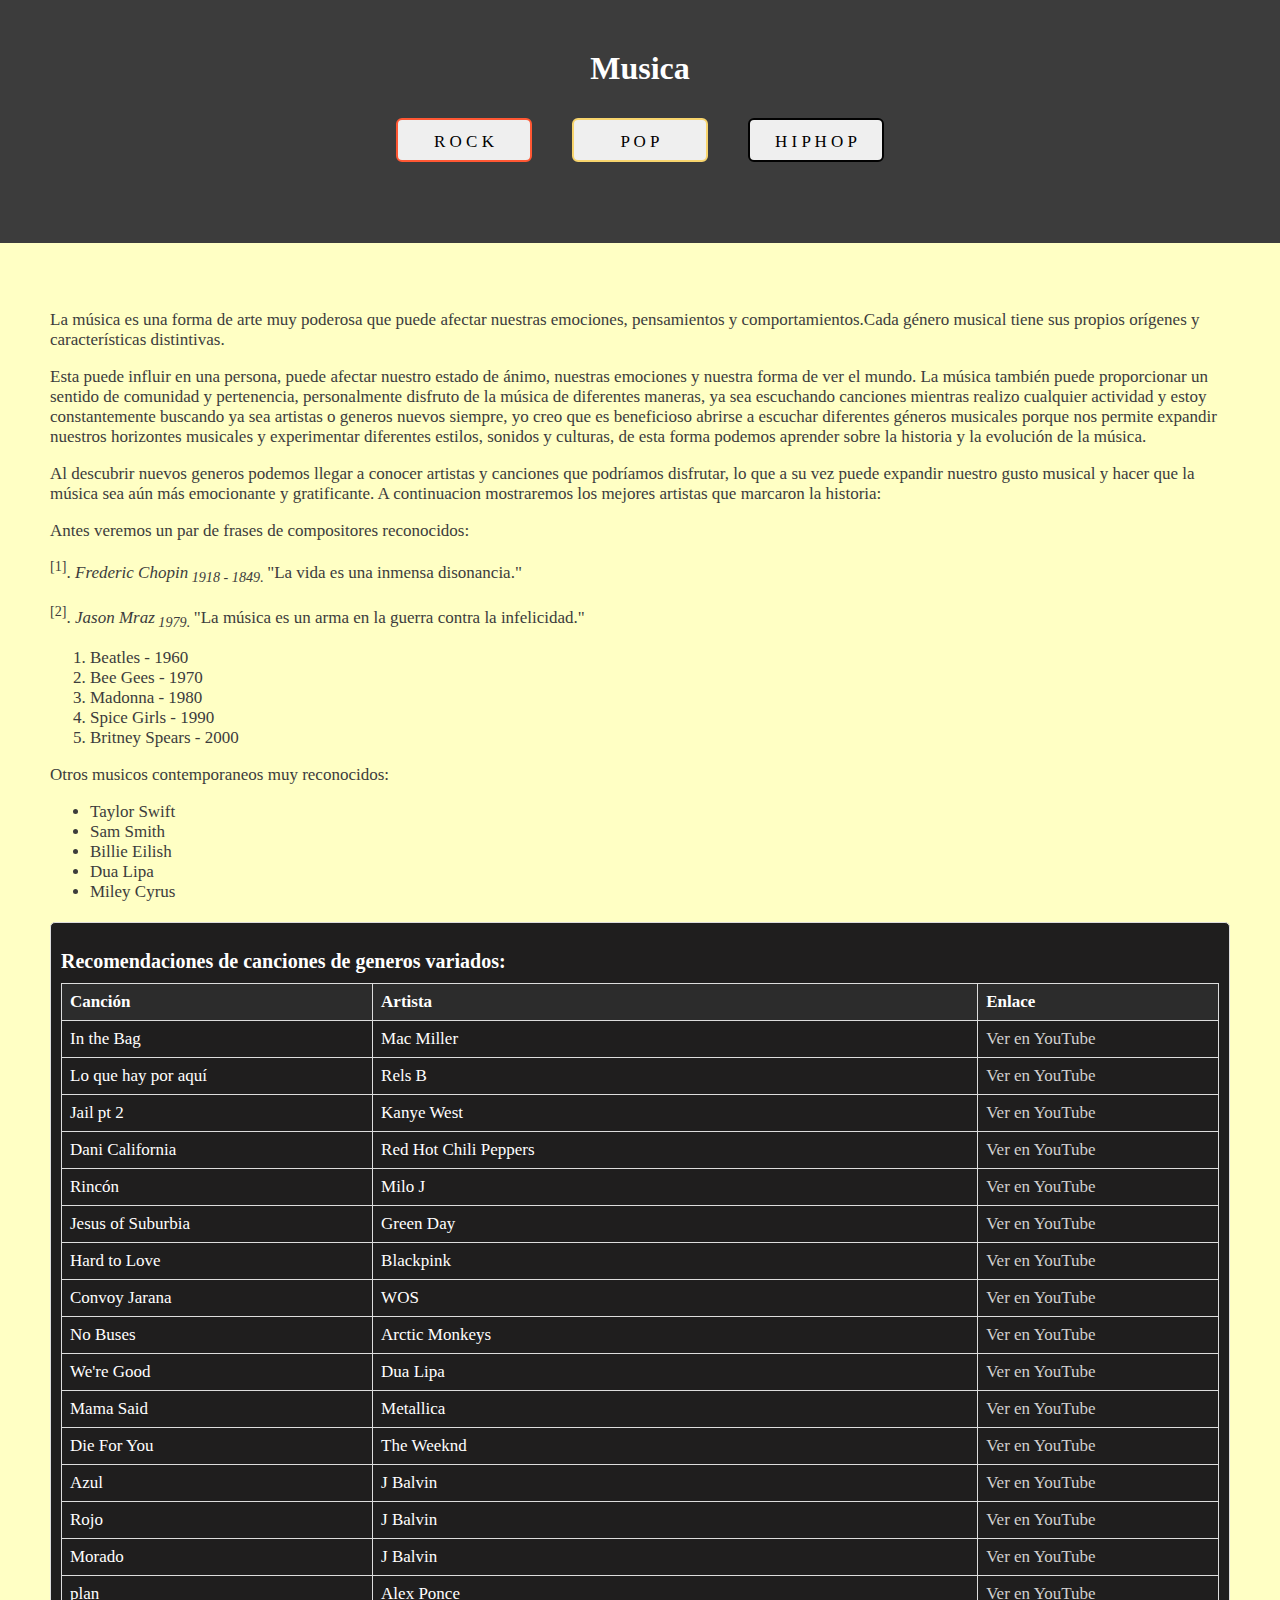
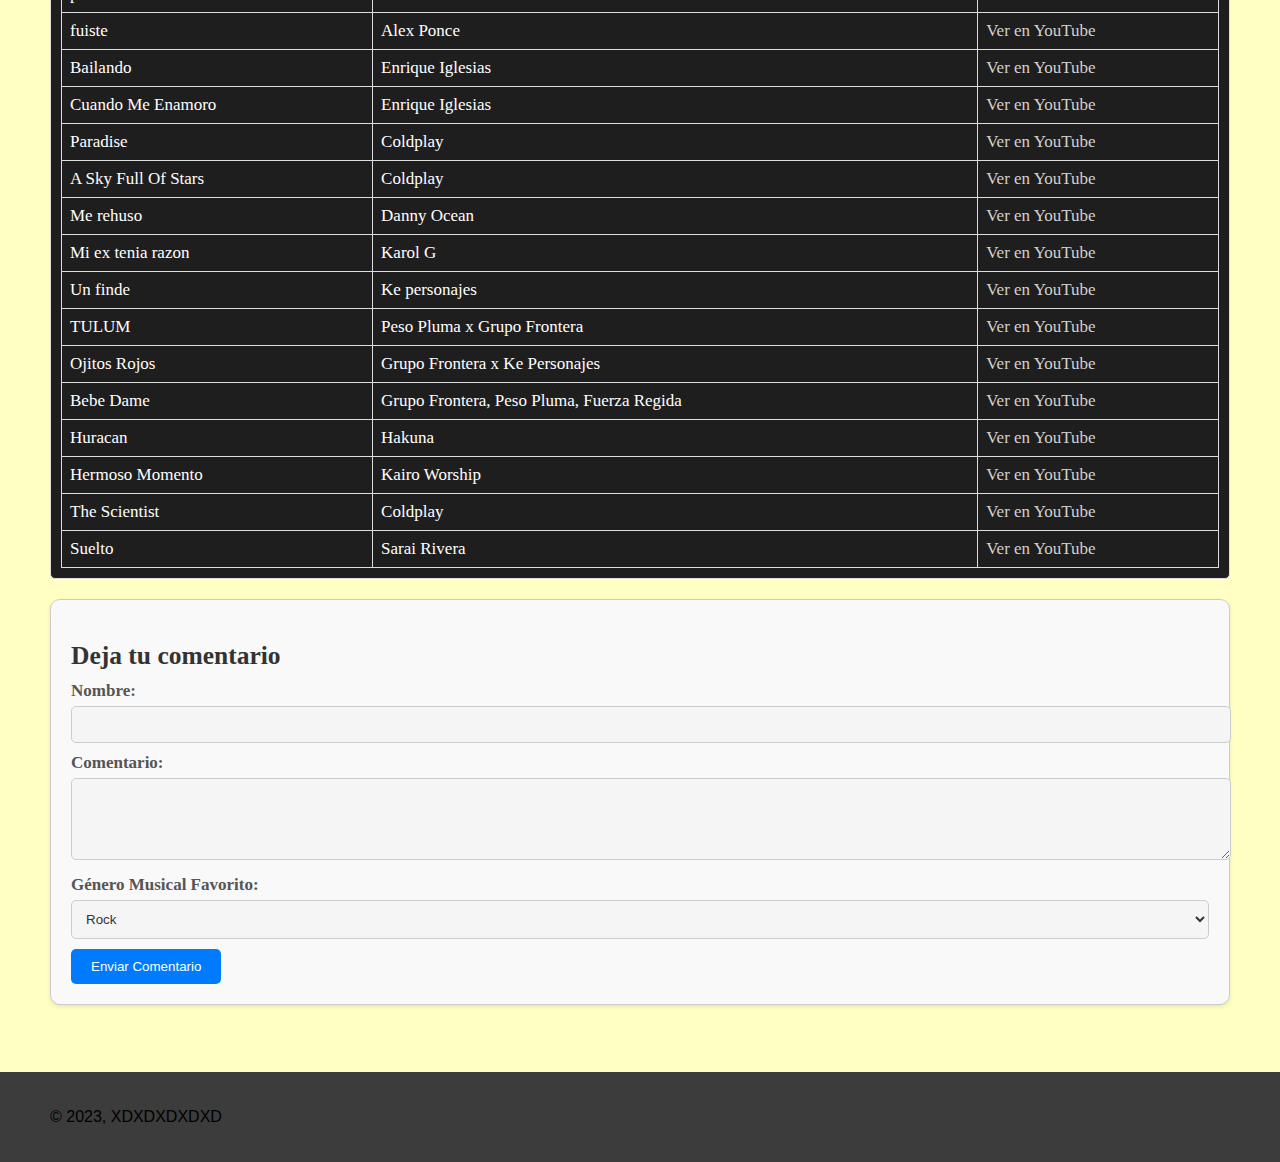
==== commit 3f3b7683: "Agregado Sript" ====
--- a/index.html
+++ b/index.html
@@ -222,26 +222,33 @@
             </tbody>
         </table>
     </div>
+    <title>Agradecimiento por Comentario</title>
+    <script>
+    function enviarComentario() {
+    const nombre = document.getElementById("name").value;
+    const mensajeAgradecimiento = `Gracias por visitar nuestra pagina :3, ${nombre}!`;
+    document.getElementById("agradecimiento").textContent = mensajeAgradecimiento;
+}
+</script>
     <div id="comment-form">
         <h2>Deja tu comentario</h2>
-        <form >
+        <form>
             <label for="name">Nombre:</label>
             <input type="text" id="name" name="name" required>
             <label for="comment">Comentario:</label>
             <textarea id="comment" name="comment" rows="4" required></textarea>
             
-            <!-- Agregar el elemento select para el género musical -->
-            <label for="genre">Género Musical Favorito:</label>
-            <select id="genre" name="genre">
-                <option value="rock">Rock</option>
-                <option value="pop">Pop</option>
-                <option value="hiphop">Hip Hop</option>
-                <option value="otro">Otro</option>
+            <label for="genero">Género Musical Favorito:</label>
+            <select id="genero" name="genero">
+                <option value="Rock">Rock</option>
+                <option value="Pop">Pop</option>
+                <option value="Hip Hop">Hip Hop</option>
+                <option value="Otro...">Otro</option>
             </select>
-            
-            <button type="submit">Enviar Comentario</button>
+            <button type="button" onclick="enviarComentario()">Enviar Comentario</button>
         </form>
     </div>
+    <p id="agradecimiento"></p>
 </div>
 <div id="footer">
     <p> © 2023, XDXDXDXDXD</p>
